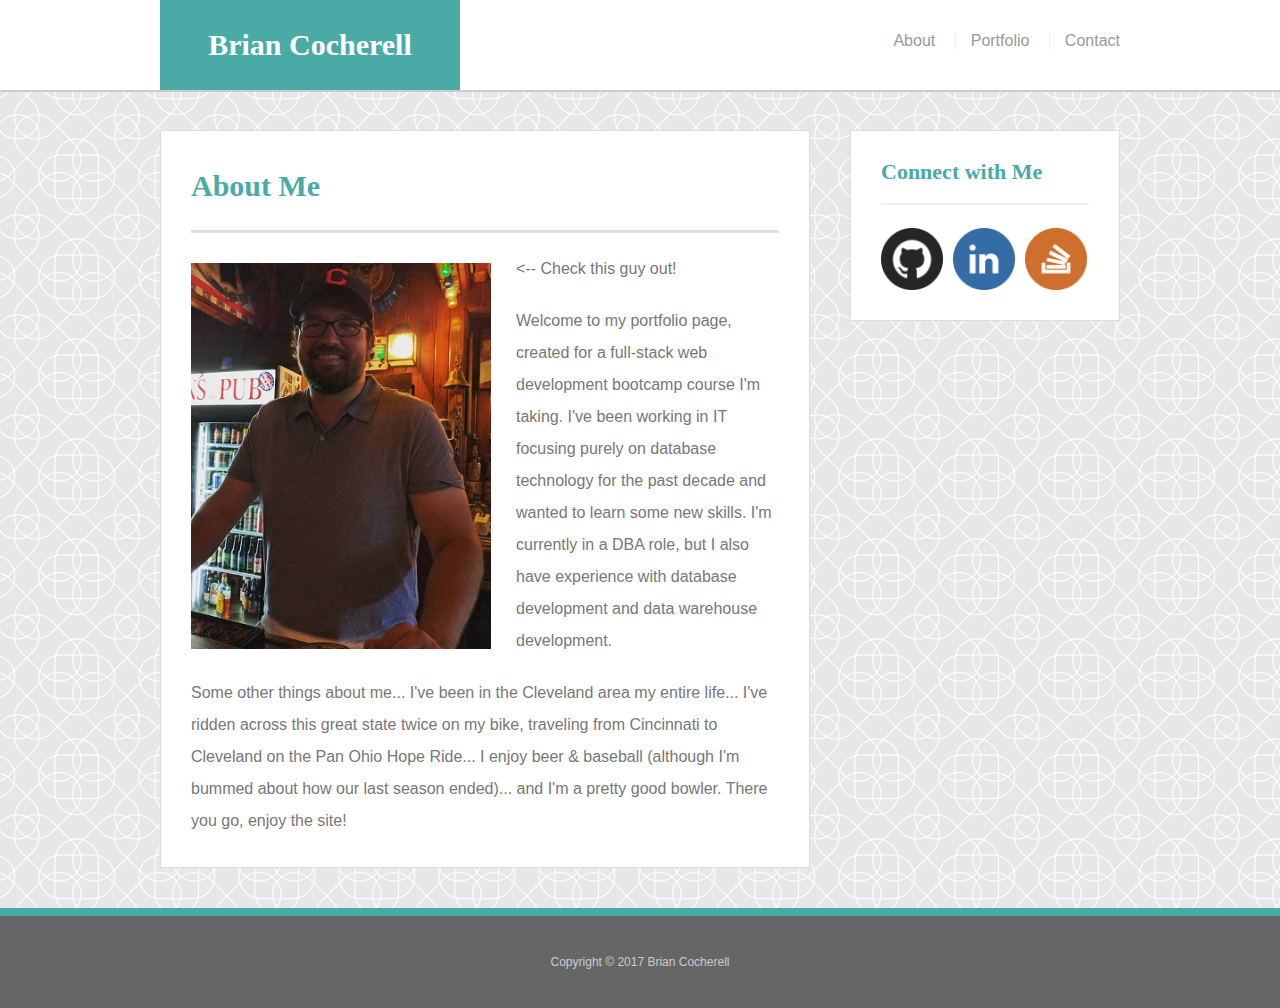
==== index.html @ 46b3b921 "copying site over from other repo, merging with hw1 solutions" ====
<!doctype html>
<html lang="en-us">

<head>
  <meta charset="UTF-8">
  <title>About | Brian Cocherell</title>
  <link rel="stylesheet" type="text/css" href="assets/css/reset.css">
  <link rel="stylesheet" type="text/css" href="assets/css/style.css">
</head>

<body>

  <header id="masthead">
    <div class="container">
      <a href="index.html" id="logo">Brian Cocherell</a>
      <nav>
        <a href="index.html">About</a>
        <a href="portfolio.html">Portfolio</a>
        <a href="contact.html">Contact</a>
      </nav>
    </div>
  </header>

  <div id="main-container" class="container">
    <section class="main-section">
      <h1>About Me</h1>

      <img src="assets/images/me.jpg" class="auth-image" alt="Brian Cocherell">

      <p>
        &lt;-- Check this guy out!
      </p>
      <p>
        Welcome to my portfolio page, created for a full-stack web development bootcamp course I'm taking. I've been working in IT focusing purely on database technology for the past decade and wanted to learn some new skills. I'm currently in a DBA role, but I also have experience with database development and data warehouse development.
      </p>
      <p>
        Some other things about me... I've been in the Cleveland area my entire life... I've ridden across this great state twice on my bike, traveling from Cincinnati to Cleveland on the Pan Ohio Hope Ride... I enjoy beer & baseball (although I'm bummed about how our last season ended)... and I'm a pretty good bowler. There you go, enjoy the site!
      </p>

    </section>

    <section class="sidebar">
      <div id="connect">
        <h2>Connect with Me</h2>

        <div class="social"><a href="https://github.com/bcocherell" target="_blank"><img src="assets/images/github.png" class="social-image" alt="GitHub" /></a></div>
        <div class="social"><a href="https://www.linkedin.com/in/briancocherell/" target="_blank"><img src="assets/images/linkedin.png" class="social-image" alt="LinkedIn" /></a></div>
        <div class="social"><a href="https://stackoverflow.com/users/8507601/b-cocherell" target="_blank"><img src="assets/images/stackoverflow.png" class="social-image" alt="Stack Overflow" /></a></div>

      </div>
    </section>
  </div>

  <footer>
    <div id="footer">
      Copyright &copy; 2017 Brian Cocherell
    </div>
  </footer>
</body>

</html>
---- assets/css/style.css ----
body {
  font-family: Arial, "Helvetica Neue", Helvetica, sans-serif;
  font-size: 16px;
  line-height: 32px;
  color: #777;
  background: url("../images/intersection.png");
}

* {
  box-sizing: border-box;
}

/* sticky footer styling */

body{ 
  display: flex;
  flex-direction: column;
}

html, body {
  height: 100%;
}

#main-container {
  flex: 1 0 auto;
}

/* start hover styling */

#logo:hover,
input[type=submit]:hover {
  background: #5e7f7e;
}

nav a:hover {
  color: #5e7f7e;
}

.social-image:hover {
  cursor: pointer;
  opacity: 0.8;
}

/* end hover styling */

/* general */

.container {
  width: 100%;
  max-width: 960px;
  margin: 0 auto;
  clear: both;
}

h1,
h2,
h3,
p {
  margin-bottom: 20px;
}

p:last-child {
  margin-bottom: 0;
}

h1,
h2,
h3 {
  font-family: Georgia, Times, "Times New Roman", serif;
  font-weight: 700;
  color: #4aaaa5;
}

h1 {
  padding-bottom: 20px;
  font-size: 30px;
  line-height: 49px;
  border-bottom: 3px solid #ddd;
}

h2,
h3 {
  font-size: 22px;
}

/* header */

#masthead {
  position: fixed;
  z-index: 99;
  width: 100%;
  margin: 0 0 30px;
  overflow: auto;
  color: #fff;
  background: #fff;
  border-bottom: 2px solid #ccc;
}

#logo {
  float: left;
  width: 300px;
  height: 90px;
  font-family: Georgia, Times, "Times New Roman", serif;
  font-size: 30px;
  font-weight: 700;
  line-height: 90px;
  color: #fff;
  text-align: center;
  text-decoration: none;
  background: #4aaaa5;
}

nav {
  float: right;
  margin-top: 25px;
}

nav a {
  display: inline-block;
  padding-left: 15px;
  margin-left: 15px;
  line-height: 18px;
  color: #999;
  text-decoration: none;
  border-left: 1px solid #efefef;
}

nav a:first-child {
  border-left: 0 none;
}

/* footer */

footer {
  padding: 30px 0;
  clear: both;
  font-size: 12px;
  color: #fff;
  color: #ccc;
  text-align: center;
  background: #666;
  border-top: 8px solid #4aaaa5;
}

/* sidebar */

.sidebar {
  float: right;
  width: 100%;
  max-width: 270px;
  padding: 30px;
  margin-bottom: 20px;
  background: #fff;
  border: 1px solid #ddd;
}

h3,
.sidebar h2 {
  padding-bottom: 20px;
  margin-bottom: 15px;
  line-height: 22px;
  border-bottom: 2px solid #eee;
}

.social {
  width: 62px;
  height: 62px;
  margin-top: 8px;
  margin-right: 10px;
  float: left;
}

.social:last-child {
  margin-right: 0;
}

.social-image {
  width: 62px;
  height: 62px;
}

/* main */

#main-container {
  padding-top: 130px;
}

.main-section {
  float: left;
  width: 100%;
  max-width: 650px;
  padding: 30px;
  margin: 0 0 40px;
  background: #fff;
  border: 1px solid #ddd;
}

/* portfolio page */

.work {
  position: relative;
  float: left;
  width: 274px;
  margin: 20px 0 25px;
  overflow: auto;
}

.work:nth-child(even) {
  margin-right: 40px;
}

.work img {
  width: 100%;
  border: 0 none;
  opacity: 0.8;
}

.work h3 {
  position: absolute;
  bottom: 20px;
  width: 100%;
  padding: 15px;
  margin-bottom: 0;
  font-weight: 300;
  line-height: 30px;
  color: #fff;
  text-align: center;
  background: #4aaaa5;
  border-bottom: 0;
}

.auth-image {
  float: left;
  width: 300px;
  height: auto;
  margin-top: 10px;
  margin-right: 25px;
}

/* contact page */

#contact-form ul {
  margin-bottom: 20px;
}

#contact-form li {
  margin-bottom: 10px;
}

label,
input[type=text],
input[type=email],
textarea {
  display: block;
  width: 100%;
}

input[type=text],
input[type=email],
textarea {
  height: 35px;
  padding: 10px;
  font-size: 14px;
  border: 1px solid #ddd;
}

textarea {
  height: 200px;
}

input[type=submit] {
  padding: 10px 30px;
  font-size: 18px;
  color: #fff;
  cursor: pointer;
  background: #4aaaa5;
  border: 0 none;
}

input::placeholder { color: #a4a2a1; }
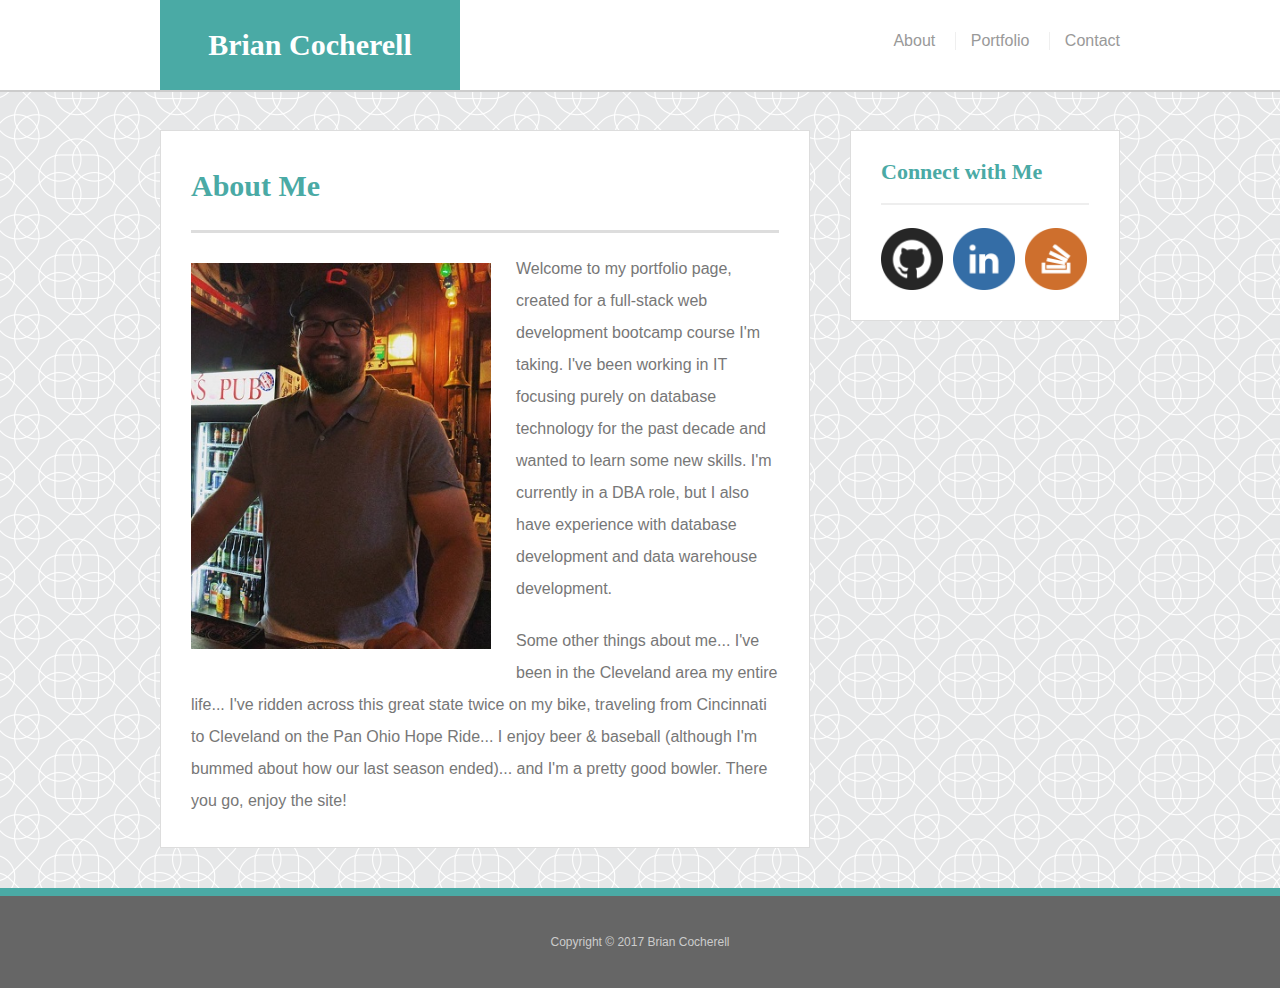
==== commit 7c69a8b7: "added media queries to make pages responsive" ====
--- a/index.html
+++ b/index.html
@@ -6,6 +6,7 @@
   <title>About | Brian Cocherell</title>
   <link rel="stylesheet" type="text/css" href="assets/css/reset.css">
   <link rel="stylesheet" type="text/css" href="assets/css/style.css">
+  <meta name="viewport" content="width=device-width, initial-scale=1.0">
 </head>
 
 <body>
@@ -27,9 +28,6 @@
 
       <img src="assets/images/me.jpg" class="auth-image" alt="Brian Cocherell">
 
-      <p>
-        &lt;-- Check this guy out!
-      </p>
       <p>
         Welcome to my portfolio page, created for a full-stack web development bootcamp course I'm taking. I've been working in IT focusing purely on database technology for the past decade and wanted to learn some new skills. I'm currently in a DBA role, but I also have experience with database development and data warehouse development.
       </p>
--- a/assets/css/style.css
+++ b/assets/css/style.css
@@ -40,6 +40,12 @@
   cursor: pointer;
   opacity: 0.8;
 }
+
+.work a:hover {
+  cursor: pointer;
+  opacity: 0.8;
+}
+
 
 /* end hover styling */
 
@@ -235,6 +241,7 @@
   height: auto;
   margin-top: 10px;
   margin-right: 25px;
+  margin-bottom: 10px;
 }
 
 /* contact page */
@@ -277,4 +284,99 @@
   border: 0 none;
 }
 
-input::placeholder { color: #a4a2a1; }+input::placeholder { color: #a4a2a1; }
+
+@media screen and (min-width: 769px) and (max-width: 980px) {
+  /* The body's bg color will be #333 */
+
+  .container {
+    max-width: 700px;
+  }
+
+  .main-section {
+    max-width: 400px;
+  }
+
+  .auth-image, .work {
+    float: none;
+    width: 100%;
+  }
+}
+
+@media screen and (min-width: 641px) and (max-width: 768px) {
+  /* The body's bg color will be #333 */
+  
+  .container {
+    max-width: 620px;
+  }
+
+  .main-section {
+    max-width: 620px;
+  }
+
+  .work {
+    float: left;
+    width: 259px;
+  }
+
+  .sidebar {
+    max-width: 620px;
+    margin-bottom: 40px;
+  }
+}
+
+@media screen and (max-width: 640px) {
+  /* The body's bg color will be #333 */
+  
+  .container {
+    max-width: 750px;
+  }
+
+  .main-section {
+    max-width: 550px;
+  }
+
+  .auth-image {
+    float: none;
+    display: block;
+    margin: 10px auto;
+  } 
+
+  .work {
+    float: none;
+    display: block;
+    width: 100%;
+  }
+
+  .sidebar {
+    max-width: 550px;
+    margin-bottom: 40px;
+  }
+
+  #masthead {
+    position: static; 
+    overflow: visible;
+  } 
+
+  #logo {
+    width: 100%;
+  }
+
+  nav {
+    background: #fff;
+    margin-top: 0;
+    float: none;
+    text-align: center;
+  }
+
+  nav a {
+    padding: 5px 50px;
+    margin: 15px 0;
+  }
+
+  #main-container {
+    padding-top: 0px;
+    max-width: 550px;
+  }
+}
+
